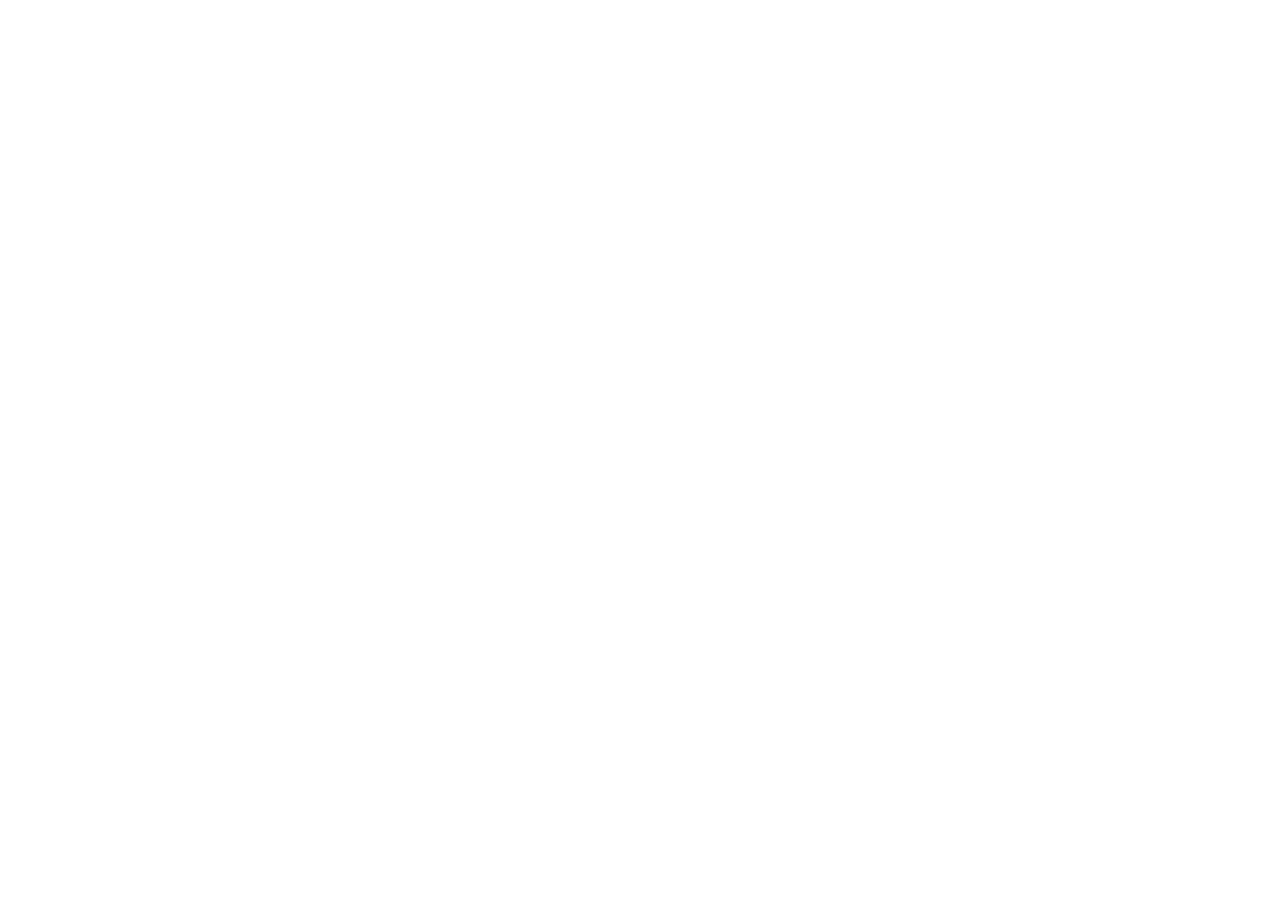
==== ingressive.html @ 2c30f08e "first commit" ====
<!DOCTYPE html>
<html lang="en">
<head>
    <meta charset="UTF-8">
    <meta http-equiv="X-UA-Compatible" content="IE=edge">
    <meta name="viewport" content="width=device-width, initial-scale=1.0">
    <title>Ingressive4good</title>
    <link rel="stylesheet" href="gen.csss">
</head>
<body>
    
</body>
</html>
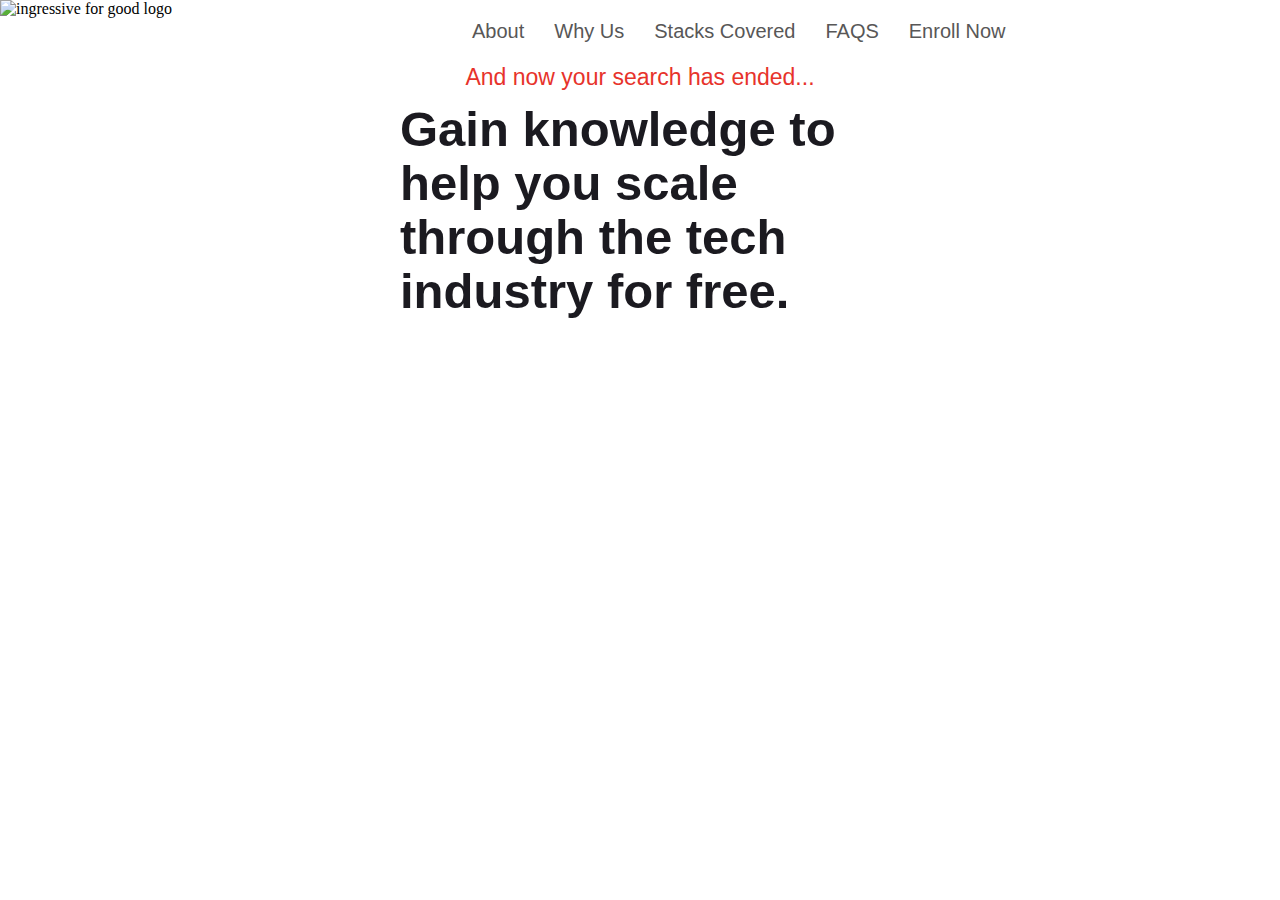
==== commit 85b35cfc: "adding design to my code" ====
--- a/ingressive.html
+++ b/ingressive.html
@@ -5,9 +5,24 @@
     <meta http-equiv="X-UA-Compatible" content="IE=edge">
     <meta name="viewport" content="width=device-width, initial-scale=1.0">
     <title>Ingressive4good</title>
-    <link rel="stylesheet" href="gen.csss">
+    <link rel="stylesheet" href="gen.css">
 </head>
 <body>
-    
+    <header>
+        <img src="https://training.zuri.team/logo.svg" alt="ingressive for good logo">
+        <nav id="ig4-nav">
+            <ol class="ig4-list">
+              <li><a href="#" class="ig4navbar">About</a></li>
+              <li><a href="#" class="ig4navbar">Why Us</a></li>
+              <li><a href="#" class="ig4navbar">Stacks Covered</a></li>
+              <li><a href="#" class="ig4navbar">FAQS</a></li>
+              <li><a href="#" class="ig4navbar">Enroll Now</a></li> 
+            </ol>
+          </nav>
+    </header>
+    <div class="ig4-p">
+        <p class="ig4red">And now your search has ended...</p>
+        <p class="ig4mainp">Gain knowledge to help you scale through the tech industry for free.</p>
+    </div>
 </body>
 </html>--- a/gen.css
+++ b/gen.css
@@ -0,0 +1,481 @@
+/* body {
+  background-image: url(https://zuri.team/img/hero-bg.svg);
+} */
+*{
+    margin: 0;
+    padding: 0;
+}
+
+.sec1{
+    height: 110vh ;
+    background-image: url(https://zuri.team/img/hero-bg.svg);
+}
+.hero-link{
+  text-decoration: none;
+}
+#home {
+  display: flex;
+  justify-content: center;
+  padding-top: 5%;
+}
+#motto {
+  display: flex;
+  justify-content: center;
+  margin-top: 5%;
+  font-family: -apple-system, BlinkMacSystemFont, "Segoe UI", Roboto,
+    "Helvetica Neue", Arial, "Noto Sans", sans-serif, "Apple Color Emoji",
+    "Segoe UI Emoji", "Segoe UI Symbol", "Noto Color Emoji";
+  font-size: 3ex;
+  color: #514949;
+}
+#about {
+  font-family: -apple-system, BlinkMacSystemFont, "Segoe UI", Roboto,
+    "Helvetica Neue", Arial, "Noto Sans", sans-serif, "Apple Color Emoji",
+    "Segoe UI Emoji", "Segoe UI Symbol", "Noto Color Emoji";
+  color: #514949;
+  margin-bottom: 20px;
+  padding: 50px;
+  width: 600px;
+  text-align: center;
+  margin: 0 auto;
+  font-weight: 500;
+}
+.fancy {
+  text-align: center;
+  font-family: Averta, sans-serif;
+}
+
+.section-btn {
+  width: 250px;
+  height: 45px;
+  border-color: #e7332b;
+}
+
+.btn1 {
+  background-color: #e7332b;
+  color: #fff;
+  border: none;
+}
+
+.btn2 {
+  background-color: #fff;
+  border-width: 1px;
+  color: #e7332b;
+}
+#heading2 {
+ margin-top: 40px;
+}
+.zut {
+  color: #e7332b;
+  display: flex;
+  justify-content: center;
+  font-family: Averta, sans-serif;
+  font-weight: 200;
+}
+.zuri {
+  color: #514949;
+  display: flex;
+  justify-content: center;
+  width: 380px;
+  margin: 0 auto;
+  font-family: Averta, sans-serif;
+  font-weight: 200;
+}
+.row{
+    margin-top: 5%;
+    display: flex;
+    justify-content: space-around;
+    
+  }
+  .col{
+    background: #fffafa;
+    border-radius: 10px;
+    padding: 60px 40px 80px 40px;
+    box-sizing: border-box;
+    font-stretch: expanded;
+    color: #514949;
+    font-family: -apple-system,BlinkMacSystemFont,"Segoe UI",Roboto,"Helvetica Neue",Arial,"Noto Sans",sans-serif,"Apple Color Emoji","Segoe UI Emoji","Segoe UI Symbol","Noto Color Emoji";;
+    line-height: 1.5;
+  } 
+
+  .col p{
+    text-align: center;
+    width: 300px;
+    
+  }
+  .link{
+    color: #e7332b;
+    text-decoration-line: none;
+  }
+
+  #foot{
+    display: flex;
+    justify-content: space-around;
+    align-content: center;
+    margin: 200px 10px 0 10px;
+  }
+  
+  .footer1{
+margin: 10px;
+margin-right: 20px;
+  }
+  .footer2{
+margin: 11px;
+  }
+  .footer3{
+margin: 11px;
+  }
+  .footer1 a{
+    text-decoration: none;
+    display:block;
+    color: #e7332b;
+  }
+  .footer2 a{
+    text-decoration: none;
+    color:#e7332b;
+  }
+
+
+         /* zuri.styling */
+ #style{
+        background-color: rgb(245, 240, 240);
+    }
+.whiteb{
+    background-color: rgb(245, 240, 240);
+}
+header{
+    display: flex;
+}
+.vision p{
+    font-family: Averta, sans-serif;
+    max-width: 450px;
+    margin-right: 350px;  
+}
+.nav-h{
+  background: #e7332b;
+  text-decoration: none;
+  margin-left: 35px;
+ font-family: Averta, sans-serif;
+ border-radius: 4px;
+ padding: 14px; 
+font-size: 15px;
+color: #ffffff;
+}
+  .menu-list{
+    display: flex;
+    list-style: none;
+    margin-left: 350px;
+    font-size: 20px;
+    padding: 20px;
+  }
+  .menu {
+    margin-left: 50px;
+    text-decoration: none;
+    color: #514949;
+  }
+  #log{
+    margin-left: 100px;
+  }
+  .img1{
+    display:flex;
+    justify-content: right;
+    margin-top: 50px;
+  }
+  .yline{
+    color:#e7332b;
+  }
+  .fs-line{
+    width: 108px;
+    margin-left: 505px;
+  }
+  .v{
+    margin-top: 100px;
+    font-family: Averta, sans-serif;
+    margin-left: 100px;
+    font-size: 40px;
+  }
+  .guy{
+    margin-right: 100px;
+    max-height: 375px;
+  }
+  .pi{
+    font-family: Averta, sans-serif;
+    margin-top: 30px;
+    color: #585858;
+    opacity: 0.9;
+    font-size: 19px;
+    margin-left: 100px;
+  }
+.link3{
+text-decoration: none;
+}
+.button{
+    margin-left: 100px;
+    font-family: Averta, sans-serif;
+    margin-bottom: 150px;
+    margin-top: 32px;
+    
+}
+.link2{
+    width: 180px;
+  height: 40px;
+  background-color: #e7332b;
+  border-color: #e7332b;
+  color: #fff;
+  border: none;
+  font-size: 17px;
+  margin-right: 5px;
+ border-bottom-right-radius: 10px; 
+}
+.link24{
+    width: 200px;
+    height: 40px;
+    background-color: #585858;
+    padding: 11px 50px;
+    color: #ffffff;
+    border: none;
+    font-size: 17px; 
+    margin-left: 5px;
+    border-bottom-right-radius: 10px;
+}
+
+.p-image {
+    display:flex;   
+    background-image: url(https://talent.zuri.team/static/media/bgsection2.063bd869082548bafa74.png);
+}
+
+.thousand{
+    color: #e7332b;
+    text-decoration: none;
+    font-family: Averta, sans-serif;
+}
+
+.red{
+    color: rgb(231, 51, 43);
+    text-decoration: none;
+    font-family: Averta, sans-serif;
+}
+.bk{
+    margin-top: 100px;
+    margin-left: 90px;
+    max-width: 450px;
+    line-height: 1.4;
+    font-weight: 00;
+    font-family: Averta, sans-serif;
+}
+.bitmoji{
+    margin-left: 350px;
+    margin-top: 80px;
+}
+.bg{
+    font-family: Graphik!;
+    font-size: 20px;
+    font-weight: 600;
+    font-style: normal!important;
+}
+.bq{
+color: #585858;
+font-size: 20px;
+}
+.we{
+    font-family: Averta, sans-serif;
+    font-size: 40px;
+}
+.r{
+    font-family: Averta, sans-serif;
+    font-size: 40px;
+    max-width: 400px;
+    margin-top: 80px;
+    margin-left: 90px;
+}  
+#icons{
+    max-width: 1080px;
+}
+.brief{
+  background: #fff;
+  padding: 5px;
+  box-shadow: 80px;
+}
+#style{
+  background: #ffffff;
+}
+.icon09{
+    display: flex;
+    justify-content: center;
+    list-style: none;      
+}
+.icon1{
+    padding: 20px;
+    font-family: Averta, sans-serif;
+    color: #585858;
+    font-size: 17px;  
+}
+#git{
+    max-width: 1080px;
+}
+.l1svg{
+width: 300px;
+}
+/* important>> */
+.svg1{
+  display: flex;
+  justify-content: right;
+}
+.wotw{
+    font-family: Averta, sans-serif;
+    font-size: 40px;
+    margin-top: 30px;
+    max-width: 1000px; 
+    margin-left: 90px;
+}
+.git09{
+    display: flex;
+    justify-content: center;
+    list-style: none;
+}
+.git1{
+    padding: 20px;
+    font-family: Averta, sans-serif;
+    color: #585858;
+    font-size: 17px; 
+}
+.row{
+    margin-top: 5%;
+    display: flex;
+    
+  }
+  .about-col{
+    flex-basis: 31%;
+    background-color: #fff;
+    border-radius: 10px;
+    margin-bottom: 5%;
+    padding: 20px 25px;
+    box-sizing: border-box;
+    letter-spacing: 0.00938em;
+    color: #787878;
+    padding: 15px;
+    font-family: Averta, sans-serif;
+    font-size: 17px;
+    
+  } 
+
+.grid2{
+    background-color: #fff8E5;
+}
+.flex1{
+    display: flex;
+    justify-content: space-around;
+    max-width: 1400px;
+    height: 350px;
+    margin-left: 50px;
+    margin-right: 50px;
+
+}
+.flex2{
+    display: flex;
+    justify-content: space-around;
+    max-width: 1000px;
+    height: 350px;
+    margin-left: 50px;
+      
+}
+.img9{
+    margin-left: 100px;
+    margin-top: 40px;
+}
+.grid2 p{
+    letter-spacing: 0.00938em;
+    margin-left: 15px; 
+    margin-top: 15px; 
+    
+}
+.ten{
+    margin-left: 200px;
+}
+.one{
+    margin-right: 100px;
+}
+.hands{
+    font-family: Averta, sans-serif;
+    font-size: 40px;
+    margin-top: 50px;
+    margin-left: 90px;
+    text-align: center;
+}
+.mutton{
+    margin-left: 400px;
+    font-family: Averta, sans-serif;
+    /* margin-bottom: px; */
+    margin-top: 32px;
+}
+.bobo{
+    margin-bottom: 100px;
+}
+.footerzuri-talent{
+  display: flex;
+  justify-content: space-around;
+  background-color: #161617;
+  padding: 50px;
+}
+.footerimg{
+  margin-right: 900px;
+  /* margin-top: ; */
+}
+.blackbg{
+  padding: 16px;
+}
+.pfootr{
+  color: #ffffff;
+  padding: 16px;
+}
+#iconbox{
+  display: flex;
+}
+.fa-brands{
+  color: rgb(184, 184, 184);
+  font-size: 30px;
+  margin-top: 15px;
+  margin-left: 15px;
+}
+#box{
+  width: 900px;
+}
+
+/* ingressive4goodstyling */
+
+.ig4-list{
+  display: flex;
+  justify-content: center;
+  list-style: none;
+  margin-left: 250px;
+  font-size: 20px;
+  padding: 20px;
+ 
+}
+
+.ig4navbar{
+  margin-left: 30px;
+  color: #585757!important;
+  text-decoration: none;
+  font-family: Averta, sans-serif;
+}
+.ig4red{
+  color: #e7332b;
+  font-family: Averta, sans-serif;
+  font-size: 23px!important;
+  font-weight: 400!important;
+  line-height: 130%!important;
+  text-align: center!important;
+}
+.ig4mainp{
+  color: #1b1a20!important;
+    font-family: Averta, sans-serif;
+    font-size: 49px!important;
+    font-style: normal!important;
+    margin-left: 400px;
+    font-weight: 700!important;
+    line-height: 110%!important;
+    padding-top: 10px!important;
+    max-width: 470px; 
+
+}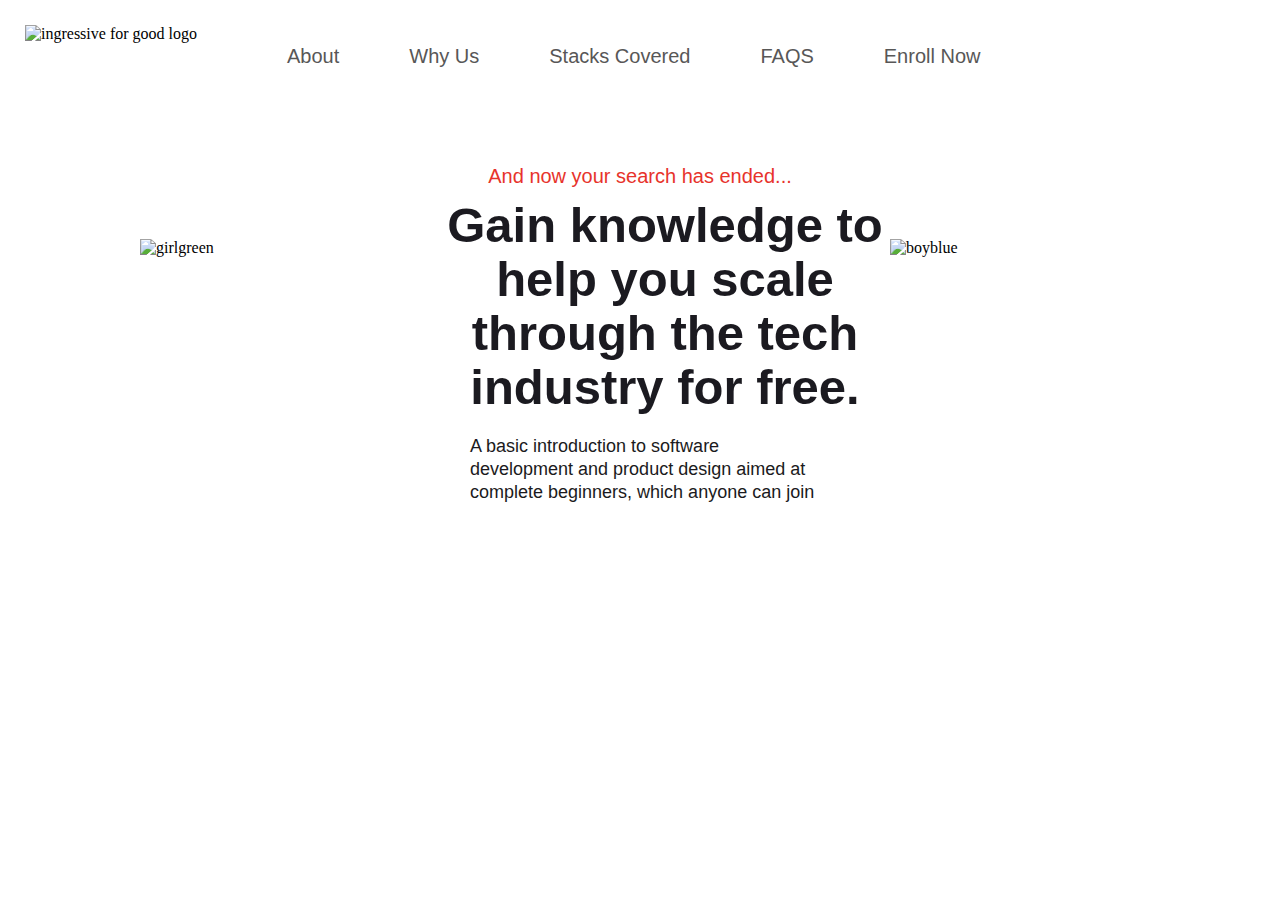
==== commit f9b45323: "css update" ====
--- a/ingressive.html
+++ b/ingressive.html
@@ -8,7 +8,7 @@
     <link rel="stylesheet" href="gen.css">
 </head>
 <body>
-    <header>
+    <header class="ig4header">
         <img src="https://training.zuri.team/logo.svg" alt="ingressive for good logo">
         <nav id="ig4-nav">
             <ol class="ig4-list">
@@ -22,7 +22,18 @@
     </header>
     <div class="ig4-p">
         <p class="ig4red">And now your search has ended...</p>
+        <div class="picture">
+        <img src="https://training.zuri.team/lady1.jpg" class="graphic picture1" alt="girlgreen" width="300px" >
         <p class="ig4mainp">Gain knowledge to help you scale through the tech industry for free.</p>
+        <img src="https://training.zuri.team/male1.jpg" class="graphic picture2" alt="boyblue" width="250px">
     </div>
+    <div class="ig4p2">
+        <p>A basic introduction to software development and product design aimed at complete beginners, which anyone can join</p>
+    </div>
+    </div>
+    <!-- <div class="picture">
+        
+    </div> -->
+   
 </body>
 </html>--- a/gen.css
+++ b/gen.css
@@ -271,7 +271,7 @@
     font-family: Graphik!;
     font-size: 20px;
     font-weight: 600;
-    font-style: normal!important;
+    font-style: normal;
 }
 .bq{
 color: #585858;
@@ -443,6 +443,9 @@
 
 /* ingressive4goodstyling */
 
+.ig4header{
+  padding: 25px;
+}
 .ig4-list{
   display: flex;
   justify-content: center;
@@ -450,32 +453,50 @@
   margin-left: 250px;
   font-size: 20px;
   padding: 20px;
+  margin: 0 auto;
  
 }
 
 .ig4navbar{
-  margin-left: 30px;
-  color: #585757!important;
+  margin-left: 70px;
+  color: #585757;
   text-decoration: none;
   font-family: Averta, sans-serif;
 }
 .ig4red{
   color: #e7332b;
   font-family: Averta, sans-serif;
-  font-size: 23px!important;
-  font-weight: 400!important;
-  line-height: 130%!important;
-  text-align: center!important;
+  font-size: 20px;
+  font-weight: 400;
+  line-height: 130%;
+  text-align: center;
+  margin-top: 50px;
 }
 .ig4mainp{
-  color: #1b1a20!important;
-    font-family: Averta, sans-serif;
-    font-size: 49px!important;
-    font-style: normal!important;
-    margin-left: 400px;
-    font-weight: 700!important;
-    line-height: 110%!important;
-    padding-top: 10px!important;
-    max-width: 470px; 
-
-}+    color: #1b1a20;
+    font-family:  Averta, sans-serif;
+    font-size: 49px;
+    font-style: normal;
+    font-weight: 700;
+    line-height: 110%;
+    padding-top: 10px;
+    width: 450px;
+    text-align: center;
+}
+.picture{
+  display: flex;
+  justify-content: center;
+}
+.ig4p2{
+  color: #1b1a20;
+  font-family:  Averta, sans-serif;
+  font-size: 18px;
+  line-height: 130%;
+  width: 350px;
+  margin-left: 450px;
+  padding: 20px;
+}
+.graphic{
+  margin-top: 50px;
+}
+
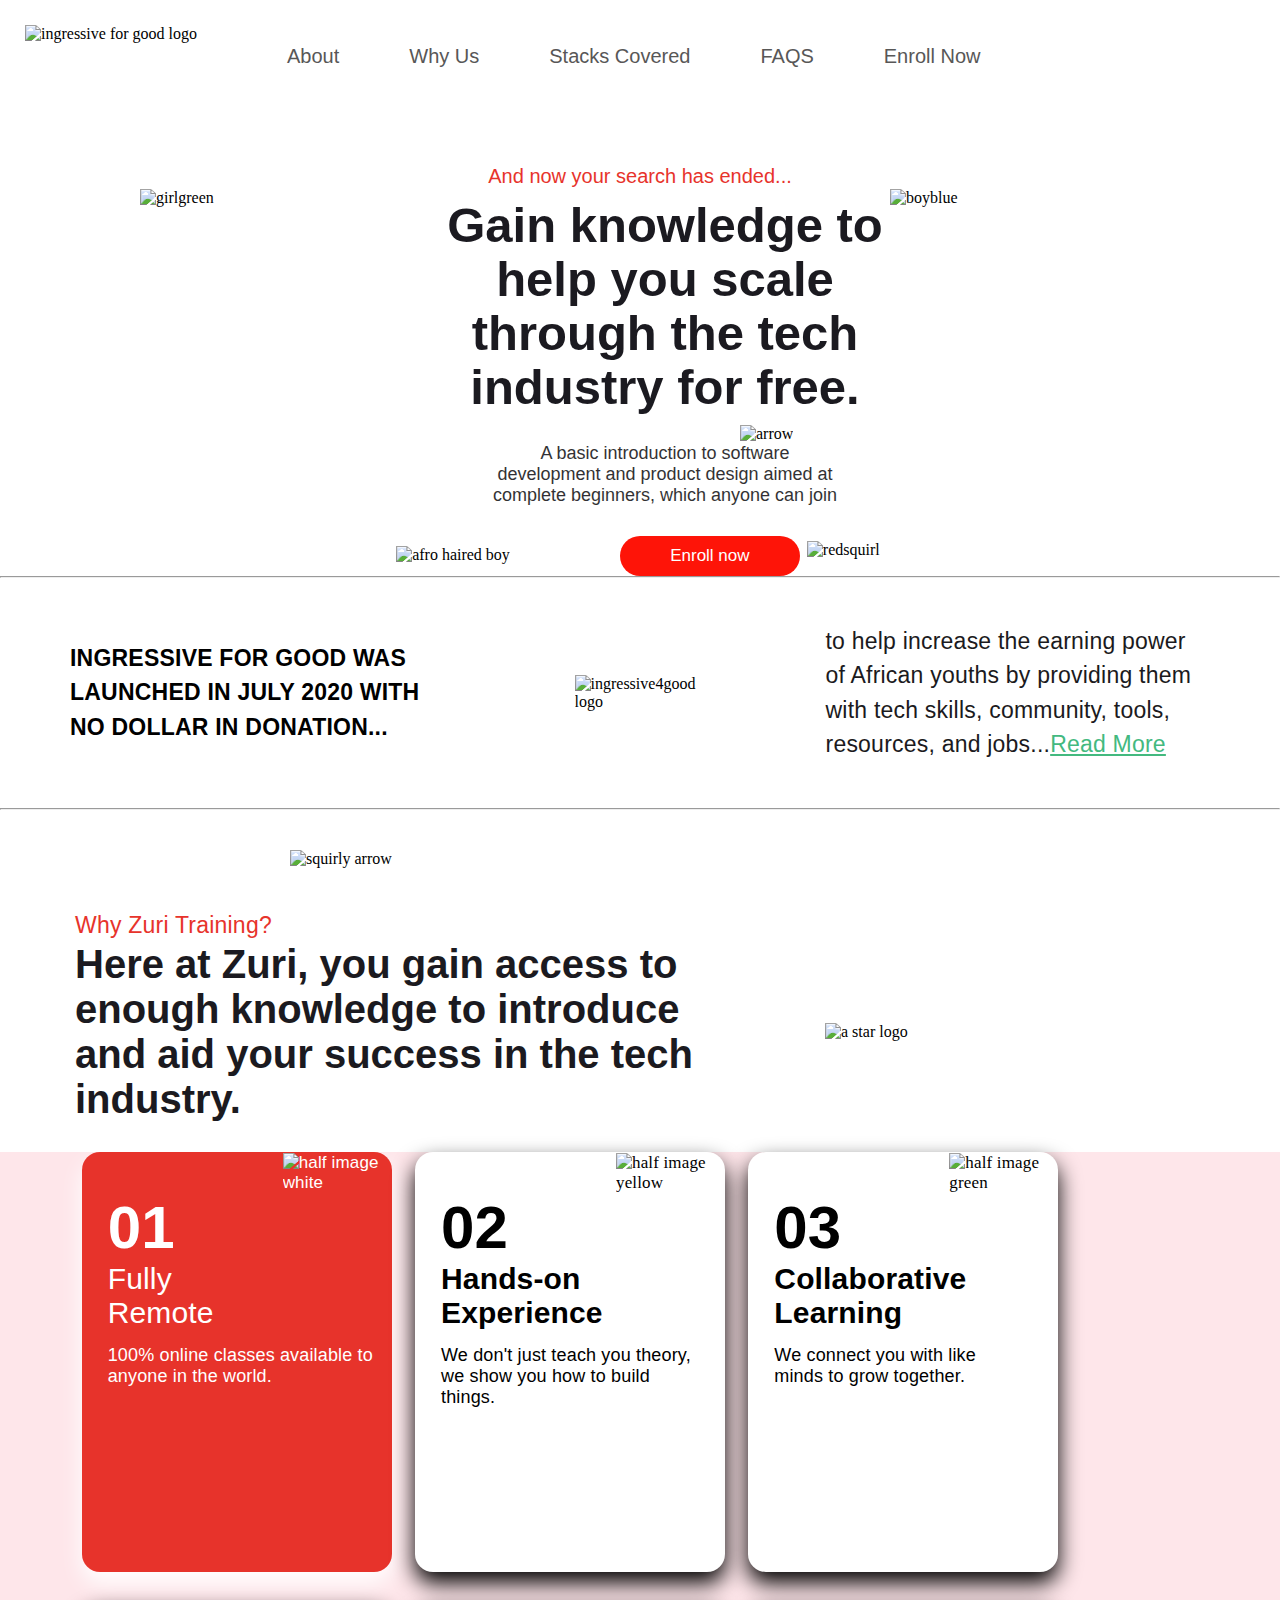
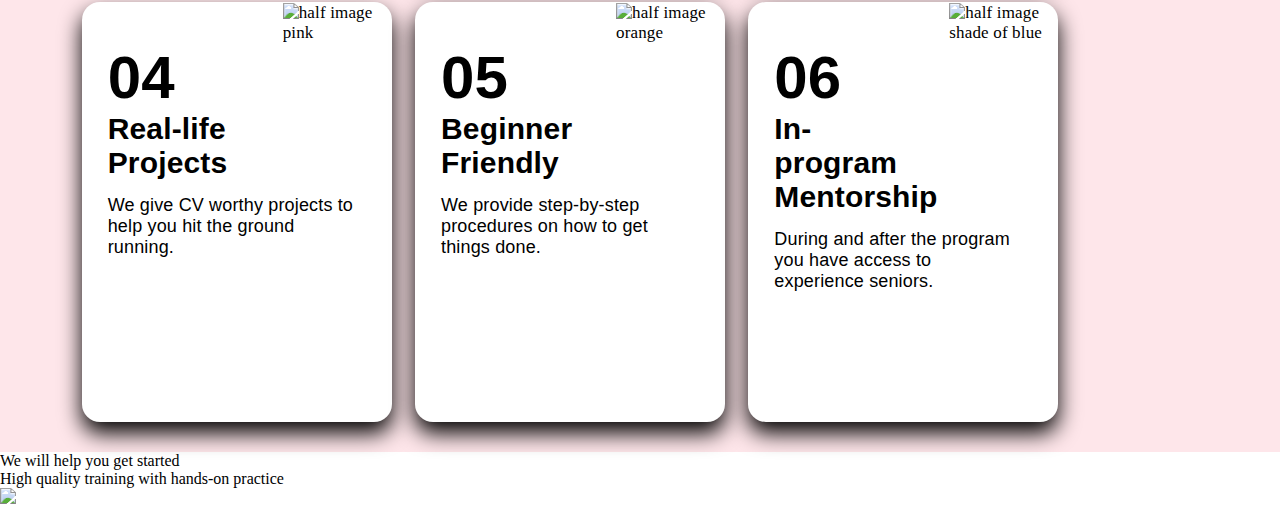
==== commit 72804aa4: "added more designs to my ingressive.html" ====
--- a/ingressive.html
+++ b/ingressive.html
@@ -24,16 +24,99 @@
         <p class="ig4red">And now your search has ended...</p>
         <div class="picture">
         <img src="https://training.zuri.team/lady1.jpg" class="graphic picture1" alt="girlgreen" width="300px" >
+
+        <div class="wrap">
         <p class="ig4mainp">Gain knowledge to help you scale through the tech industry for free.</p>
+        <img src="https://training.zuri.team/line.svg" alt="arrow" class="red-arrow" width="150px">
+        <p class="ig4w">A basic introduction to software development and product design aimed at complete beginners, which anyone can join</p> 
+        </div>
         <img src="https://training.zuri.team/male1.jpg" class="graphic picture2" alt="boyblue" width="250px">
+        
     </div>
-    <div class="ig4p2">
-        <p>A basic introduction to software development and product design aimed at complete beginners, which anyone can join</p>
+    <div class="r-btn">
+        <div class="dotpicture">
+            <img src="https://training.zuri.team/maleface.svg" alt="afro haired boy" class="ahb" width="50px" >
+        </div>
+        <input href="#" type="button" class="redbtn ahb twistr" value="Enroll now"/>
+      </a>
+     <img src="https://training.zuri.team/section1wire.svg" alt="redsquirl" class="squirly-red twistr" width="80px">
     </div>
+</div>
+<hr>
+<div>
+<div class="vertical">
+    <p class="aboutig4"><strong>INGRESSIVE FOR GOOD WAS LAUNCHED IN JULY 2020 WITH NO DOLLAR IN DONATION...</strong></p>
+
+    <div class="ingressivelogo">
+    <img src="https://training.zuri.team/ingresive.jpg" alt="ingressive4good logo" width="200px">
+</div>
+
+<div class="goals">
+    <p>to help increase the earning power of African youths by providing them with tech skills, community, tools, resources, and jobs...<a href="#" class="inline-text">Read More</a></p>
+</div>
+</div>
+</div>
+<hr>
+
+<div>
+    <img src="https://training.zuri.team/section3wire.svg" alt="squirly arrow" class="s-arrow" width="100px">
+</div>
+<div>
+    <p class="p-arrow1">Why Zuri Training?</p>
+</div>
+<div class="star">
+    
+<p class="p-arrow2">Here at Zuri, you gain access to enough knowledge to introduce and aid your success in the tech industry.</p>
+<img src="https://training.zuri.team/Star.jpg" alt="a star logo" class="star1" width="200px">
+</div>
+<div id="parentdiv">
+<div class="parentdiv1">
+  <div class="divbox square1">
+    <img src="https://training.zuri.team/curve1.png" alt="half image white" width="120" class="mooncurve">
+    <p class="num1">01</p>
+    <p class="fullyr">Fully Remote</p>
+    <p class="mini-text">100% online classes available to anyone in the world.</p>
+  </div>
+  <div class="divbox squarebox">
+    <img src="https://training.zuri.team/curve.svg" alt="half image yellow" width="120" class="mooncurve">
+    <p class="num2">02</p>
+    <p class="handoe">Hands-on Experience</p>
+    <p class="mini-text1">We don't just teach you theory, we show you how to build things.</p>
+  </div>
+  <div class="divbox squarebox">
+        <img src="https://training.zuri.team/curve3.svg" alt="half image green" width="120" class="mooncurve">
+        <p class="num2">03</p>
+        <p class="handoe">Collaborative Learning</p>
+        <p class="mini-text1">We connect you with like minds to grow together.</p>
+  </div>
+</div>
+<div class="parentdiv2">
+    <div class="divbox squarebox">
+        <img src="https://training.zuri.team/curve4.svg" alt="half image pink" width="120" class="mooncurve">
+        <p class="num2">04</p>
+        <p class="handoe">Real-life Projects</p>
+        <p class="mini-text1">We give CV worthy projects to help you hit the ground running.</p>
     </div>
-    <!-- <div class="picture">
-        
-    </div> -->
-   
+    <div class="divbox squarebox">
+        <img src="https://training.zuri.team/curve5.svg" alt="half image orange" width="120" class="mooncurve">
+        <p class="num2">05</p>
+        <p class="handoe">Beginner Friendly</p>
+        <p class="mini-text1">We provide step-by-step procedures on how to get things done.</p>
+    </div>
+    <div class="divbox squarebox">
+        <img src="https://training.zuri.team/curve6.svg" alt="half image shade of blue" width="120" class="mooncurve">
+        <p class="num2">06</p>
+        <p class="handoe">In-program Mentorship</p>
+        <p class="mini-text1">During and after the program you have access to experience seniors.</p>
+    </div>
+</div>
+</div> 
+
+<!-- <img src="https://training.zuri.team/section5wire.svg" alt="squirly arrow" width=""> -->
+<p>We will help you get started</p>
+<div>
+    <p>High quality training with hands-on practice</p>
+    <img src="https://training.zuri.team/section5-image.png"
+</div>
 </body>
 </html>--- a/gen.css
+++ b/gen.css
@@ -1,6 +1,3 @@
-/* body {
-  background-image: url(https://zuri.team/img/hero-bg.svg);
-} */
 *{
     margin: 0;
     padding: 0;
@@ -49,6 +46,8 @@
   width: 250px;
   height: 45px;
   border-color: #e7332b;
+  cursor: pointer;
+  margin: 13px;
 }
 
 .btn1 {
@@ -487,16 +486,235 @@
   display: flex;
   justify-content: center;
 }
-.ig4p2{
+
+.redbtn{
+  width: 180px;
+  height: 40px;
+  background-color: #fe1408;
+  border-color: #fe1408;
+  color: #fff;
+  border: none;
+  font-size: 17px;
+  margin-right: 5px;
+ border-radius: 20px;
+ cursor: pointer;
+ 
+}
+.r-btn{
+  display: flex;
+  justify-content: center;
+  margin-top: 30px;
+}
+.red-arrow{
+margin-left: 300px;
+margin-top: 10px;
+}
+.ig4w{
   color: #1b1a20;
-  font-family:  Averta, sans-serif;
+  font-family: Averta, sans-serif;
   font-size: 18px;
-  line-height: 130%;
+  opacity: 0.9;
   width: 350px;
-  margin-left: 450px;
+  margin: 0 auto;
+  text-align: center; 
+}
+.ahb{
+margin-right: 100px;
+padding: 10px;
+}
+.twistr{
+  margin-right: 2px;
+}
+.squirly-red{
+padding: 5px;
+}
+.vertical{
+  display: flex;
+  justify-content: center;
+  margin: 50px;
   padding: 20px;
-}
-.graphic{
-  margin-top: 50px;
-}
-
+ height: 90px;
+}
+.aboutig4{
+width: 450px;
+align-self: center;
+font-size: 23px;
+line-height: 1.5;
+font-family: Roboto, Helvetica, Arial, sans-serif;
+letter-spacing: 0.00940em;
+font-weight: 700;
+
+margin-right: 120px;
+}
+.goals{
+width: 450px;
+align-self: center;
+font-family: Roboto, Helvetica, Arial, sans-serif;
+font-size: 23px;
+line-height: 1.5;
+letter-spacing: 0.00938em;
+font-weight: 200;
+color: #1b1a20;
+margin-left: 120px;
+text-align: left;
+}
+.ingressivelogo{
+align-self: center;
+}
+.inline-text{
+  color: #43b97f;
+  cursor: pointer
+}
+.s-arrow{
+  margin-left: 250px;
+  padding: 40px;
+}
+.p-arrow1{
+  color: #e7332b;
+  font-family: Roboto, Helvetica, Arial, sans-serif;
+  font-size: 23px;
+  line-height: 1.5;
+  letter-spacing: 0.00938em;
+  font-weight: 200;
+  margin-left: 75px;
+}
+.p-arrow2{
+  color: #1b1a20;
+  font-family: Averta, sans-serif;
+  font-weight: 700;
+  font-size: 40px;
+  width: 650px;
+  margin-left: 75px; 
+  align-self:center;
+} 
+.star{
+  display: flex;
+}
+.star1{
+  align-self: center;
+  margin-left: 100px;
+}
+#parentdiv{
+  background-color: rgb(254, 230, 234);
+}
+.parentdiv1{
+  margin-top: 30px;
+  display: flex;
+    justify-content: space-around;
+    max-width: 1000px;
+    height: 450px;
+    margin-left: 70px;
+    margin-right: 30px;
+    
+  }
+.parentdiv2{
+  display: flex;
+  justify-content: space-around;
+  max-width: 1000px;
+  height: 450px;
+  margin-left: 70px;
+  margin-right: 30px;
+  
+}
+.divbox{
+  flex-basis: 31%;
+    background-color: #fff;
+    border-radius: 18px;
+    margin-bottom: 3%;
+    padding: 20px 25px;
+    box-sizing: border-box;
+    letter-spacing: 0.00938em;
+    padding: 1px;
+    font-size: 17px;
+    box-shadow: 0 11px 22px;
+}
+.square1{
+  background-color: #e7332b;
+  font-family: Roboto, Helvetica, Arial, sans-serif;
+  color: #fff;
+}
+.num1{
+  font-size: 60px;
+  font-weight: 700;
+  margin-left: 25px;
+  font
+}
+.fullyr{
+  font-size: 30px;
+  font-weight: 500;
+  width: 30px;
+  margin-left: 25px;
+}
+.mini-text{
+  margin-top: 15px;
+  margin-left: 25px;
+  font-size: 18px;
+  font-family: Averta, sans-serif;
+}
+.mooncurve{
+margin-left: 200px;
+}
+.handoe{
+font-size: 30px; 
+font-weight: 600;
+font-family: Averta, sans-serif;
+width: 150px;
+margin-left: 25px;
+  
+}
+.num2{
+  font-size: 60px;
+  font-weight: 600;
+  margin-left: 25px;
+  font-family: Averta, sans-serif;
+}
+.mini-text1{
+  margin-top: 15px;
+  margin-left: 25px;
+  font-size: 18px;
+  font-family: Averta, sans-serif;
+  width: 250px;
+}
+.divbox :hover{
+margin-bottom: 5px 1ms;
+
+
+
+}
+/* .numbox1{
+  display: flex;
+  justify-content: space-around;
+  width: 900px;
+  height: 350px;
+  margin-left: 50px;
+  margin-right: 50px;
+  margin-top: 20px;
+}
+.numbox2{
+  display: flex;
+  justify-content: space-around;   
+      
+} */
+/* .square{ */
+  /* flex-basis: 31%;
+  background-color: #ffffff;
+  border-radius: 18px;
+  box-shadow: 0 11px 22px;
+  margin-bottom: 5%;
+  /* padding: 20px 25px; */
+  /* box-sizing: border-box;
+  letter-spacing: 0.00938em;
+  color: black;
+  padding: 15px;
+  /* font-family: Averta, sans-serif;
+  font-size: 17px; */  */
+/* } */
+/* .divbox4{
+width: 50px;
+}
+.divbox5{
+
+}
+.divbox6{
+
+} */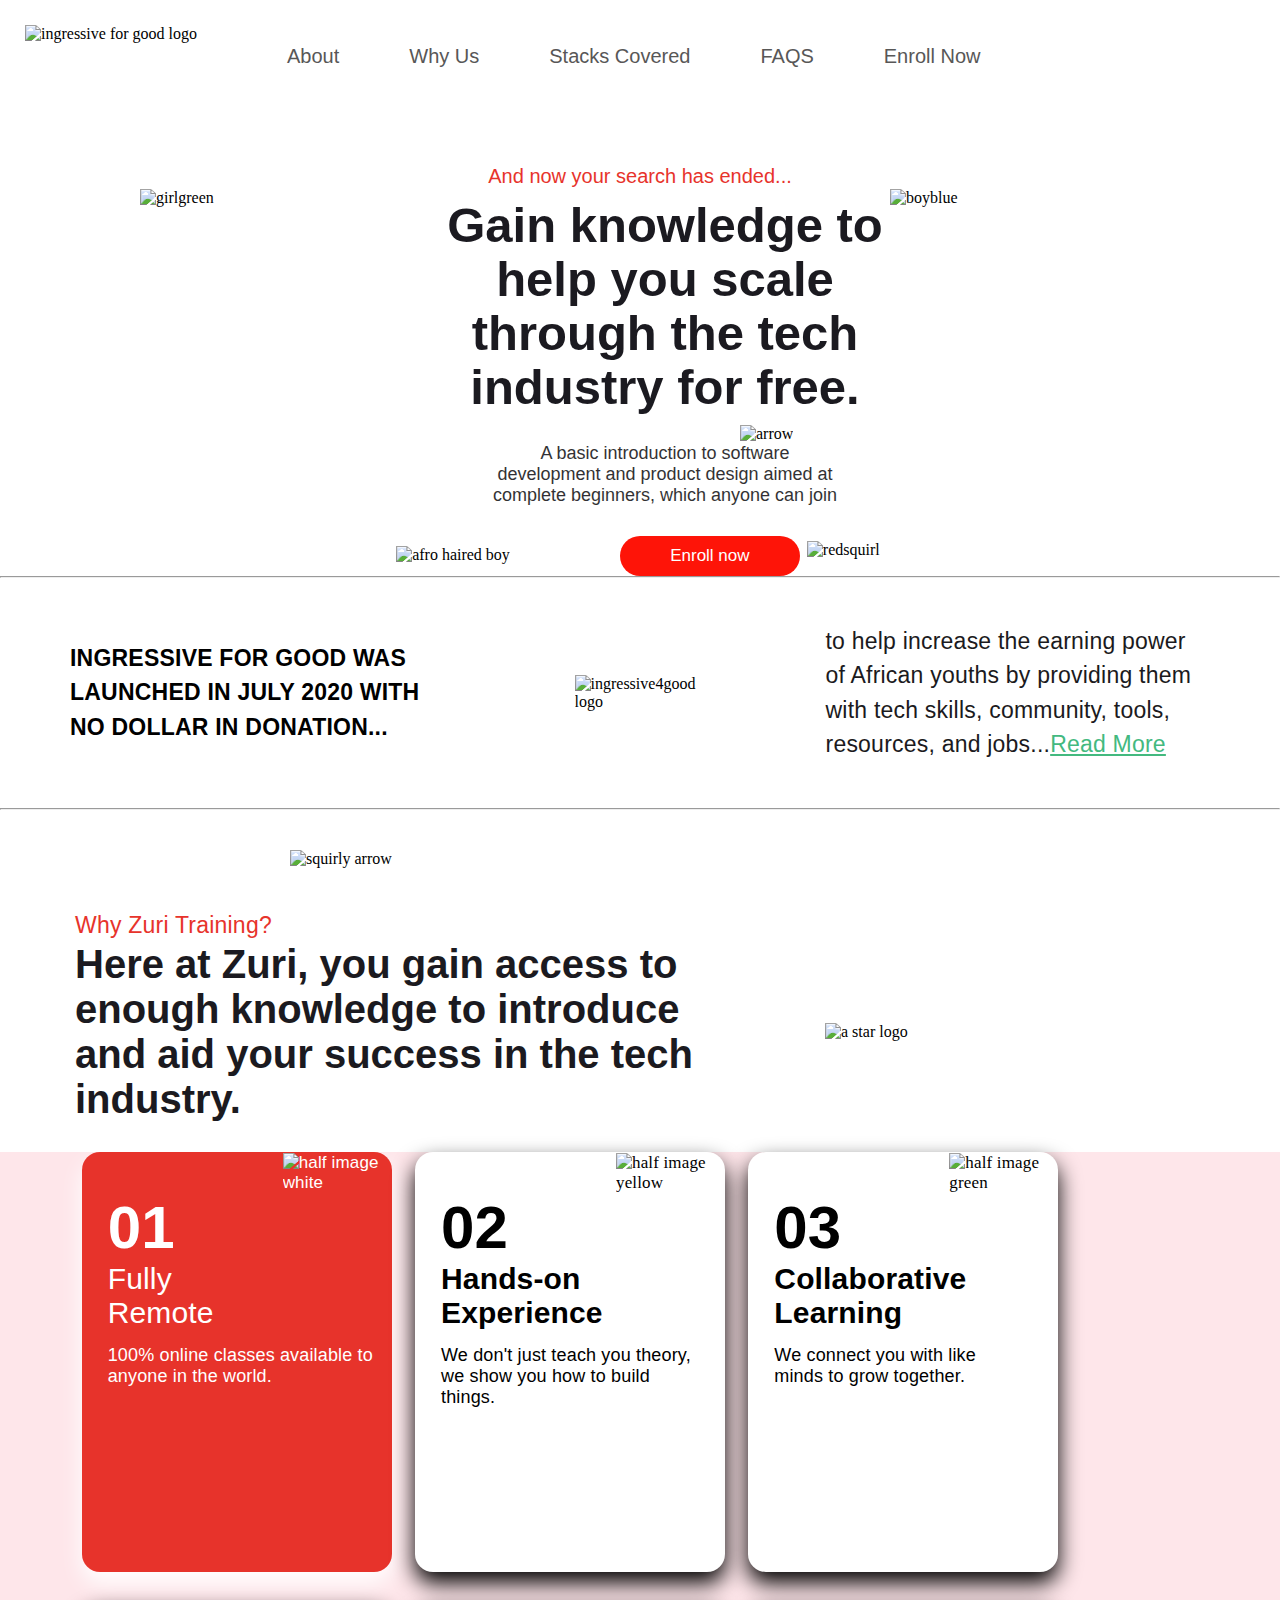
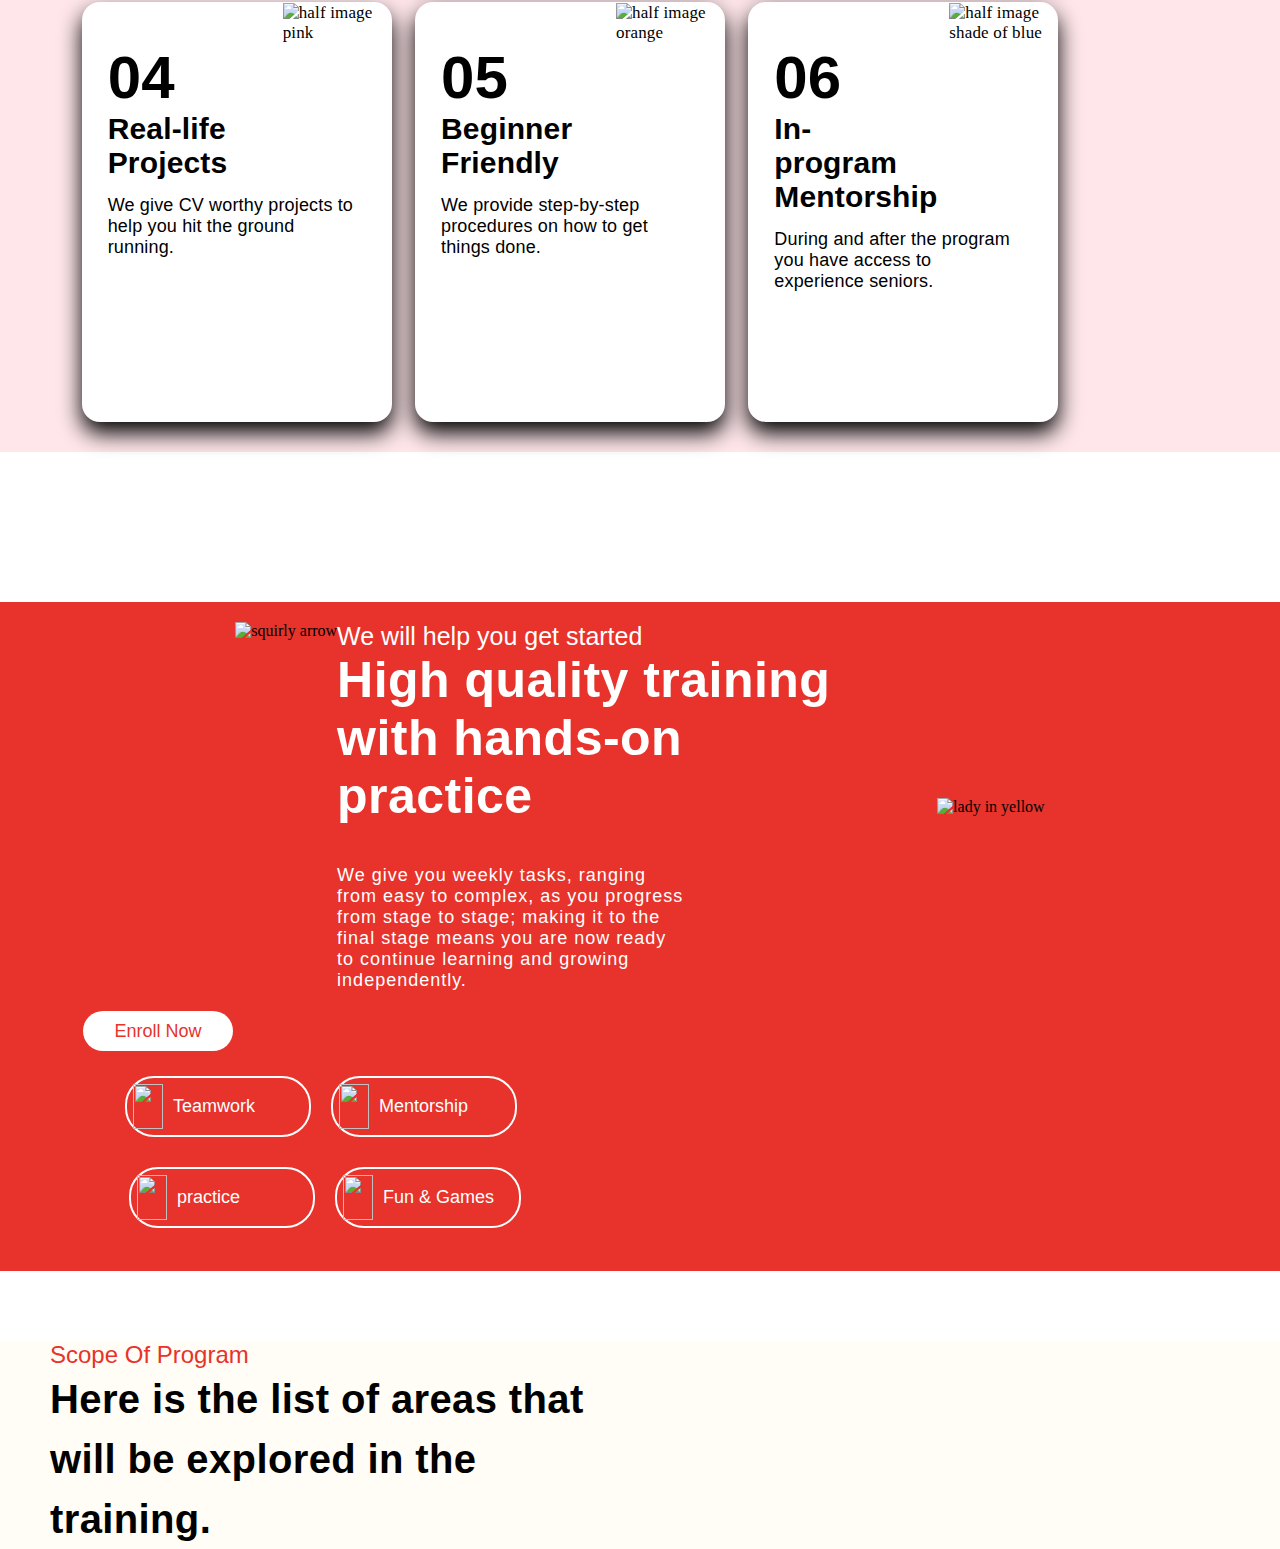
==== commit 5190f2d8: "css cdesigns added to the code" ====
--- a/ingressive.html
+++ b/ingressive.html
@@ -38,7 +38,7 @@
             <img src="https://training.zuri.team/maleface.svg" alt="afro haired boy" class="ahb" width="50px" >
         </div>
         <input href="#" type="button" class="redbtn ahb twistr" value="Enroll now"/>
-      </a>
+      <!-- </a> -->
      <img src="https://training.zuri.team/section1wire.svg" alt="redsquirl" class="squirly-red twistr" width="80px">
     </div>
 </div>
@@ -110,13 +110,63 @@
         <p class="mini-text1">During and after the program you have access to experience seniors.</p>
     </div>
 </div>
-</div> 
+</div>
+<section class="randw">
+<div class="">
+<div class="redandwhite">
+    <div class="backgwallpaper">
+        <img src="https://training.zuri.team/section5wire.svg" alt="squirly arrow" width="100px">
+</div>
+   <div class="redbackground">
+    
+    <p class="redbgwords">We will help you get started</p>
+     <p class="redbgtext"><bold>High quality training with hands-on practice</bold></p>
+   <p class="littlew">We give you weekly tasks, ranging from easy to complex, as you progress from stage to stage; making it to the final stage means you are now ready to continue learning and growing independently.</p>
+    </div>
+   <div class="yellowpng">
+    <img src="https://training.zuri.team/section5-image.png" alt="lady in yellow" width="550px" class="ladyyellowpng"> 
+</div>
+</div>
+<input href="#" type="button" class="rb-enroll" value="Enroll Now">
+<div>
+<div class="grid1">
+    <div class="badge fun-btn">
+        <img class="badge-image" src="https://training.zuri.team/hand.svg" alt="" >
+        <span>Teamwork</span>
+    </div>
+    <div class="badge fun-btn">
+        <img class="badge-image" src="	https://training.zuri.team/mentor.svg" alt="" >
+        <span>Mentorship</span>
+    </div>
+</div>
+    <div class="grid-2">
+    <div class="badge fun-btn">
+        <img class="badge-image" src="	https://training.zuri.team/practice.svg" alt="" >
+        <span>practice</span>
+    </div>
+    <div class="badge fun-btn">
+        <img class="badge-image" src="https://training.zuri.team/games.svg" alt="" >
+        <span>Fun & Games</span>
+    </div>
+</div>
+</div>
+</div>
+<div>
+    <img src="https://training.zuri.team/dotsection5.svg" class="dotted-box" alt="" width="150px">
+</div>
+</section> 
 
-<!-- <img src="https://training.zuri.team/section5wire.svg" alt="squirly arrow" width=""> -->
-<p>We will help you get started</p>
-<div>
-    <p>High quality training with hands-on practice</p>
-    <img src="https://training.zuri.team/section5-image.png"
+<section class="explore">
+<p class="scope">Scope Of Program</p>
+<h2 class="training">Here is the list of areas that will be explored in the training.</h2>
+<div class="arrowsec5">
+<img src="https://training.zuri.team/section6.svg" alt="" width="140px">
 </div>
+
+<div class="listcol1">
+    <div></div>
+
+</div>
+</section>
 </body>
 </html>--- a/gen.css
+++ b/gen.css
@@ -637,7 +637,6 @@
   font-size: 60px;
   font-weight: 700;
   margin-left: 25px;
-  font
 }
 .fullyr{
   font-size: 30px;
@@ -675,46 +674,132 @@
   font-family: Averta, sans-serif;
   width: 250px;
 }
-.divbox :hover{
-margin-bottom: 5px 1ms;
-
-
-
-}
-/* .numbox1{
+
+.redandwhite{
+  display: flex;
+  justify-content: center;
+  margin-top: 150px;
+  padding: 20px;
+}
+.redbgwords{
+  font-size: 25px;
+  font-family: Roboto, Helvetica, Arial, sans-serif;
+  font-weight: 700px;
+  color: #fff;
+
+} 
+.redbgtext{
+  font-weight: 700;
+  font-size: 50px;
+  letter-spacing: 0.00938em;
+  font-family: Roboto, Helvetica, Arial, sans-serif;
+  font-weight: 700px;
+  width: 500px;
+  color: #fff;
+}
+.randw{
+  background-color: #e7332b;
+}
+.redbackground{
+  align-self: center;
+  margin-right: 100px;
+}
+.yellowpng{
+  align-self: center;
+}
+.littlew{
+  letter-spacing: 1px;
+  font-weight: 400px;
+  margin-right: 20px;
+  margin-top: 40px;
+  font-size: 18px;
+  color: #fff;
+  width: 350px;
+  font-family: Roboto, Helvetica, Arial, sans-serif;
+}
+.rb-enroll{
+  width: 150px;
+  height: 40px;
+  background-color: #fff;
+  color: #e7332b;
+  border: none;
+  font-size: 18px;
+  margin-left: 83px;
+  border-radius: 20px;
+  cursor: pointer;
+  margin-bottom: 20px;
+  font-family: Roboto, Helvetica, Arial, sans-serif
+ 
+}
+.grid1{
   display: flex;
   justify-content: space-around;
-  width: 900px;
-  height: 350px;
+  width: 300px;
+  font-family: Roboto, Helvetica, Arial, sans-serif;
+  font-weight: 400;
+  color: #fff;
+  font-size: 18px;
+  margin-left: 100px;
+  padding: 5px;;
+}
+.grid-2{
+  display: flex;
+  justify-content: space-around;
+  width: 300px;
+  padding: 5px;
+  font-family: Roboto, Helvetica, Arial, sans-serif;
+  font-weight: 400;
+  color: #fff;
+  font-size: 18px;
+  border-color: #fff;
+  margin-left: 104px;
+}
+.fun-btn{
+  background-color: #e7332b;
+  color: #fff;
+  font-size: 18px;
+  margin-left: 20px;
+  border-radius: 29px;
+  cursor: not-allowed;
+  margin-bottom: 20px;
+  font-family: Roboto, Helvetica, Arial, sans-serif;
+  border: 2px solid #fff;
+  padding: 6px;
+  min-width: 170px;
+}
+.badge {
+  display: flex;
+  align-items: center;
+}
+
+.badge-image {
+  width: 30px;
+  margin-right: 10px;
+  height: 45px;
+}
+.dotted-box{
+  margin-left: 25px;
+}
+.explore{
+  background-color: #fffdf5;
+}
+.scope{
+  color: #e7332b;
+  font-family: Roboto, Helvetica, Arial, sans-serif;
+  font-size: 24px;
+  margin-top: 70px;
   margin-left: 50px;
-  margin-right: 50px;
-  margin-top: 20px;
-}
-.numbox2{
-  display: flex;
-  justify-content: space-around;   
-      
-} */
-/* .square{ */
-  /* flex-basis: 31%;
-  background-color: #ffffff;
-  border-radius: 18px;
-  box-shadow: 0 11px 22px;
-  margin-bottom: 5%;
-  /* padding: 20px 25px; */
-  /* box-sizing: border-box;
+}
+.training {
+  font-family: Roboto, Helvetica, Arial, sans-serif;
+  font-size:40px;
+  font-weight: 600;
+  width: 550px;
+  line-height: 1.5;
   letter-spacing: 0.00938em;
-  color: black;
-  padding: 15px;
-  /* font-family: Averta, sans-serif;
-  font-size: 17px; */  */
-/* } */
-/* .divbox4{
-width: 50px;
-}
-.divbox5{
-
-}
-.divbox6{
-
-} */+  margin-left: 50px;
+}
+.arrowsec5{
+display: flex;
+justify-content: center;
+}